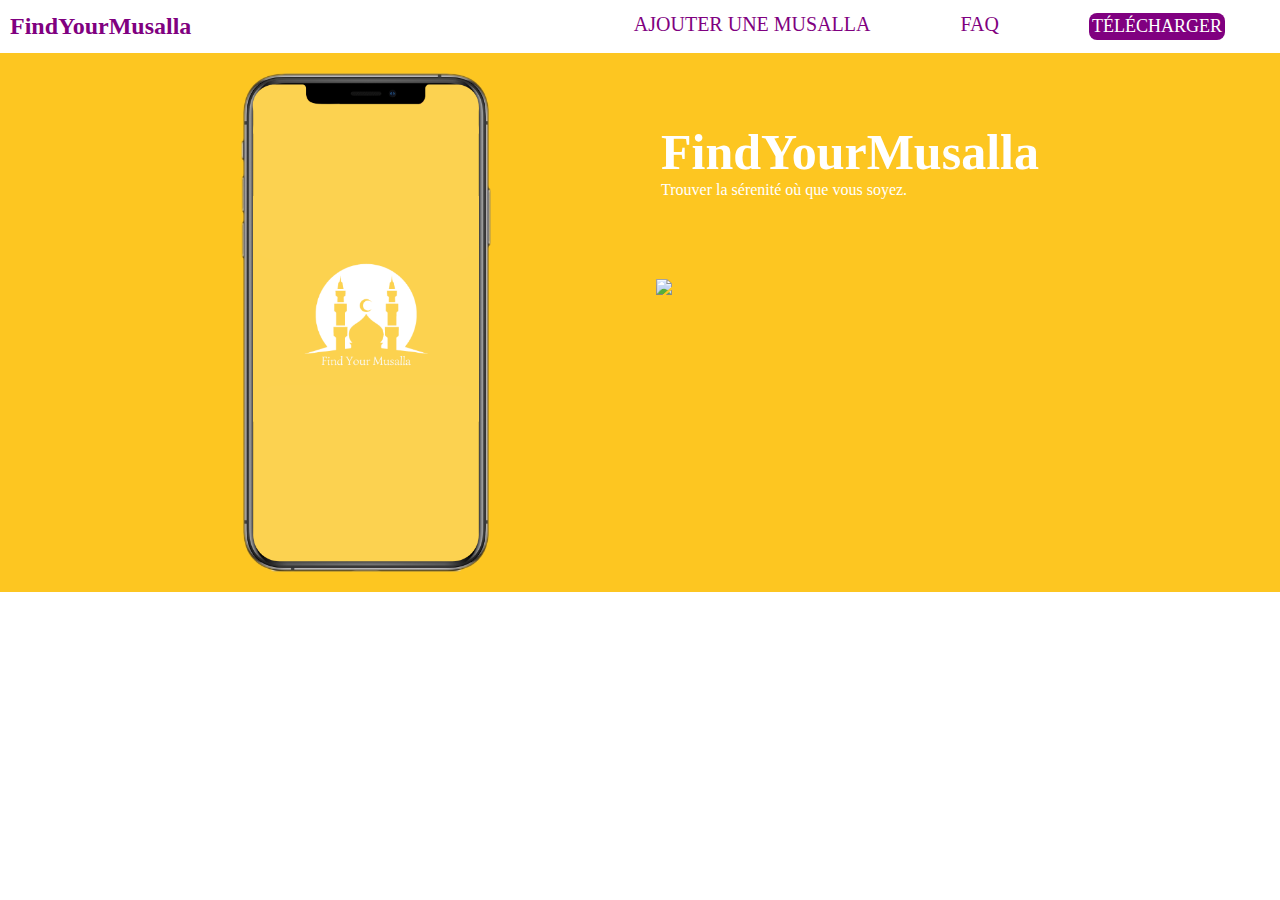
==== index.html @ bbc913bd "Add files via upload" ====
<!DOCTYPE html>
<html lang="en">
<head>
    <meta charset="UTF-8">
    <meta name="viewport" content="width=device-width, initial-scale=1.0">
    <title>FindYourMusalla</title>
    <link rel="stylesheet" href="styles.css">
    <link rel="preconnect" href="https://fonts.googleapis.com">
    <link rel="preconnect" href="https://fonts.gstatic.com" crossorigin>
    <link href="https://fonts.googleapis.com/css2?family=Kanit:ital@1&family=Noto+Sans+JP:wght@500&family=Ubuntu&display=swap" rel="stylesheet">
    <link rel="preconnect" href="https://fonts.googleapis.com">
<link rel="preconnect" href="https://fonts.gstatic.com" crossorigin>
<link href="https://fonts.googleapis.com/css2?family=Ubuntu:wght@500&display=swap" rel="stylesheet">
<link rel="stylesheet" href="https://cdnjs.cloudflare.com/ajax/libs/font-awesome/4.7.0/css/font-awesome.min.css">
</head>
<body>
    <nav id="nav">
        <h3>FindYourMusalla</h3>
        <ul>
           
        

            <li>
                <a href="#accueil">Ajouter une musalla</a>
              
            </li>
            <li>
                <a href="devis">FAQ</a>
              
            </li>
            
           <li>
                <a id="download">Télécharger</a>
              
            </li>
        
           
        </ul>
        <div id="icons"></div>
    </nav>

    <div id="main-content">
      
        <img src="iph-cutout.png" alt="Description of your image" width="200" height="400">
        <div id="sub-mc">
            <h3>FindYourMusalla</h3>
            <p>Trouver la sérenité où que vous soyez.</p>
                <a href=""><img id="bn" src="https://developer.apple.com/assets/elements/badges/download-on-the-app-store.svg"/></a>
            </div>
        </div>

    </div>
    
<footer>
   
</footer>
<script src="script.js"></script>
</body>
---- styles.css ----
*{
    padding: 0;
    margin: 0;
}
body,html {
    overflow-x:hidden;
    text-decoration: none;
    scroll-behavior: smooth;
    
    }

html.no-scroll {
        overflow: hidden !important; 
        text-decoration: none;
        scroll-behavior: smooth;
    }

body.no-scroll {
    overflow: hidden !important; 
    text-decoration: none;
    scroll-behavior: smooth;
}

/***************** NAVBAR ******************/
.logo{
   height:160px;
   width:auto;
}


li{
    list-style: none;
   
}

nav a,
nav a:visited{
    color:purple;
    text-decoration: none;
    text-transform: uppercase;
    display: block;
}

a:hover{
   text-decoration: underline;
   transition: 0.5s;
   color: rgb(67, 0, 67);
}

#download{
    background-color: purple;
    border-radius:8px ;
    border: 4px purple;
    color:white;
    font-size: 18px;
    padding: 3px;
}

#download:hover{
    background-color: white;
    border-radius:8px ;
    color:purple;
    font-size: 18px;
    text-decoration: none;
    transition: 500ms;

}

nav {
    position: sticky; /* Make the header sticky */
    top: 0; /* Stick to the top of the viewport */
    background:#ffffff;
    display: flex;
    justify-content: space-between;
    align-items:center;
    padding: 10px;
    font-size: 20px;
    font-family: "Futura" ;
    color:purple;
}

nav h3 {
    font-size: 24px; /* Adjust the default font size as needed */
    color:purple
}


nav ul {
    display: flex;
    justify-content: space-between;
    margin-right: 0;

}

nav li {
    padding: 3px 45px; /* Adjust the second value (right/left padding) as needed */
}

 #num{
    display: none;
    cursor:pointer;
}



#icons{
    cursor:pointer;
    display: none;
    z-index: 10;
    font-size: 25px;
}

@media (max-width:900px){
    #icons{
        display: block;
    }
    #icons:before{
        content:"\2630" ;
    }
    #icons.actived::before {
        content: "\2715"; /* Cross icon */
       
    }
    
    #num.activ{
        display: block;

    }

    
    nav{
        height:100px;
    }

    nav h3{
        font-size: 21px;
    }
  

    nav ul{
        position: fixed;
        left: -100%;
        top:0;
        flex-direction: column;
        background: white;
        width: 100%;
        height:100%;
        text-align: center;
        transition: 0.25s;
        justify-content: center;
       
    }
    nav ul.active {
        left: 0;
    }
    nav li{
        padding: 10px 0;
        
    }
    nav li:hover{
        background: purple;
    }
    nav a :hover{
        color: white;
    }
    nav.active ul{
        left:0;

    }
    nav{
        font-size: 23px;
    }

    nav a,
    nav a:visited, nav p{
        color: purple;
    }

    #download{
        background-color: white;
        color: purple;
        font-size: 23px;
    }
    
    #bn.active{
    display: none;
}

}



#main-content {
  
    padding: 20px;
    background-color: #fdc621;
    display: flex;
    align-items: flex-start;
    justify-content: center;
}



#sub-mc {
   position: relative;
    z-index: 1; /* Ensure the text is above the circle */
}

#main-content h3 {
    font-size: 50px;
    color: white;
    margin-left: 20px; /* Add margin for spacing */
    font-family: "Futura";
}

#main-content p {
    font-size: medium;
    color: white;
    margin-left: 20px; /* Add margin for spacing */
    font-family: "Futura";
}

#main-content img {
    width: 250px; /* Adjust width as needed */
    height: auto; /* Maintain aspect ratio */
}


#sub-mc {
    display: inline-block;
    padding-top: 50px;
    padding-left: 150px;
}

#bn {
    padding-top: 80px;
    padding-left: 15px;
    width: 150px;
    height: 50px;
  }
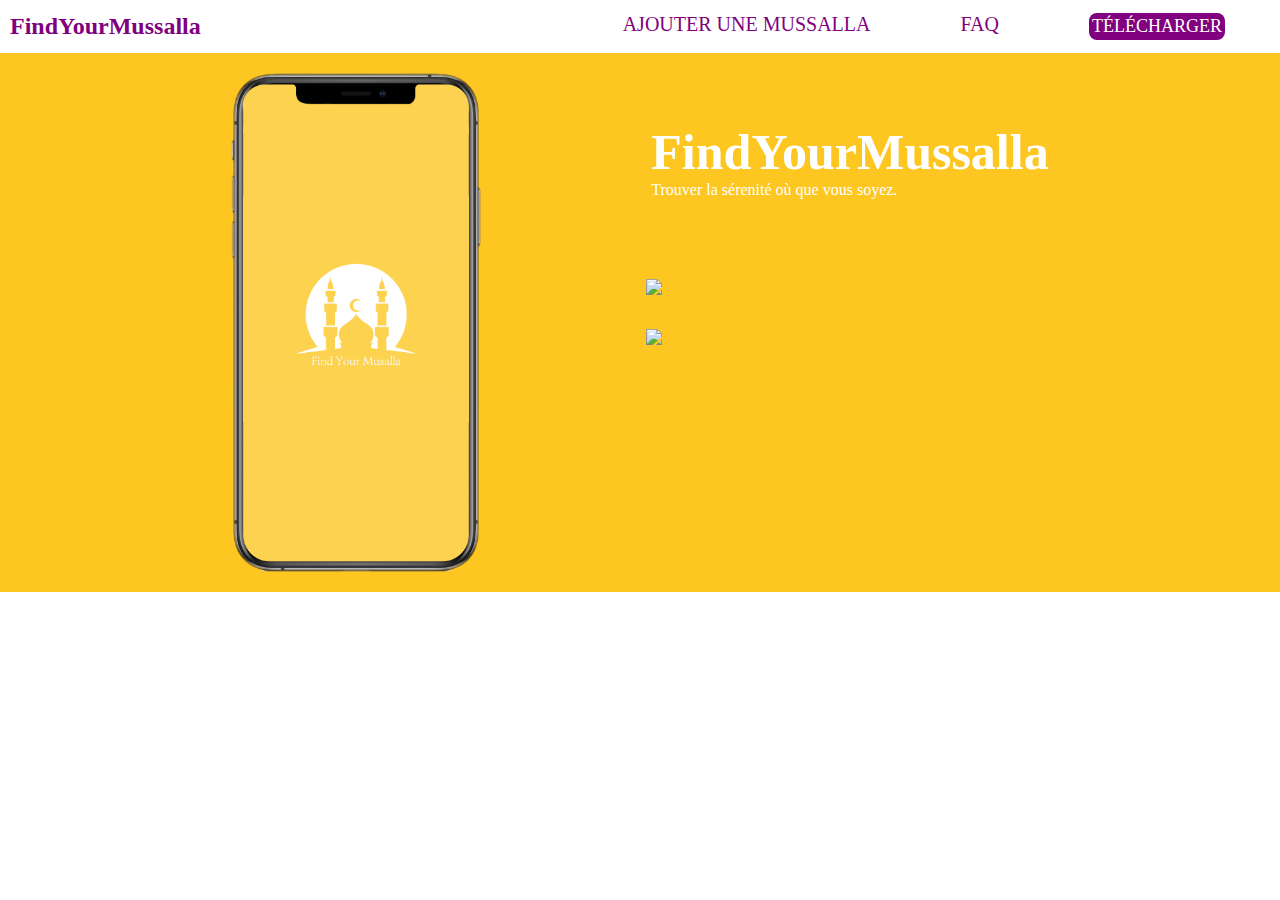
==== commit 0bee51d5: "Update index.html" ====
--- a/index.html
+++ b/index.html
@@ -15,13 +15,13 @@
 </head>
 <body>
     <nav id="nav">
-        <h3>FindYourMusalla</h3>
+        <h3>FindYourMussalla</h3>
         <ul>
            
         
 
             <li>
-                <a href="#accueil">Ajouter une musalla</a>
+                <a href="#accueil">Ajouter une mussalla</a>
               
             </li>
             <li>
@@ -43,10 +43,12 @@
       
         <img src="iph-cutout.png" alt="Description of your image" width="200" height="400">
         <div id="sub-mc">
-            <h3>FindYourMusalla</h3>
+            <h3>FindYourMussalla</h3>
             <p>Trouver la sérenité où que vous soyez.</p>
+            <div id="subi">
                 <a href=""><img id="bn" src="https://developer.apple.com/assets/elements/badges/download-on-the-app-store.svg"/></a>
-            </div>
+               <img id="bn2" src="https://assets-global.website-files.com/65534b324e87f7b0282adbc6/65a6fa3ffe023cf54b771f1a_google-play.svg"/>
+               </div>
         </div>
 
     </div>
--- a/styles.css
+++ b/styles.css
@@ -110,6 +110,99 @@
     font-size: 25px;
 }
 
+/****************** Maincontent ******************/
+
+
+#main-content {
+    padding: 20px;
+    background-color: #fdc621;
+    display: flex;
+    align-items: flex-start;
+    justify-content: center;
+}
+
+
+
+#sub-mc {
+   position: relative;
+}
+
+#main-content h3 {
+    font-size: 50px;
+    color: white;
+    margin-left: 20px; /* Add margin for spacing */
+    font-family: "Futura";
+}
+
+#main-content p {
+    font-size: medium;
+    color: white;
+    margin-left: 20px; /* Add margin for spacing */
+    font-family: "Futura";
+}
+
+#main-content img {
+    width: 250px; /* Adjust width as needed */
+    height: auto; /* Maintain aspect ratio */
+}
+
+
+#sub-mc {
+    display: inline-block;
+    padding-top: 50px;
+    padding-left: 150px;
+}
+#subi{
+    display: grid;
+}
+#bn {
+    padding-top: 80px;
+    padding-left: 15px;
+    width: 150px;
+    height: 50px;
+  }
+
+  #bn2 {
+    padding-top: 30px;
+    padding-left: 15px;
+    width: 150px;
+    height: 50px;
+  }
+
+
+
+
+
+
+
+
+
+
+
+
+
+
+
+
+
+
+
+
+
+
+
+
+
+
+
+
+
+
+
+
+
+/****************** MediaScreen ******************/
+
 @media (max-width:900px){
     #icons{
         display: block;
@@ -129,7 +222,7 @@
 
     
     nav{
-        height:100px;
+        height:80px;
     }
 
     nav h3{
@@ -185,59 +278,43 @@
     #bn.active{
     display: none;
 }
-
-}
-
-
+#bn2.active{
+    display: none;
+}
 
 #main-content {
-  
-    padding: 20px;
-    background-color: #fdc621;
-    display: flex;
-    align-items: flex-start;
-    justify-content: center;
-}
-
-
+    padding: 10px; /* Adjust padding for smaller screens */
+}
 
 #sub-mc {
-   position: relative;
-    z-index: 1; /* Ensure the text is above the circle */
-}
-
-#main-content h3 {
-    font-size: 50px;
-    color: white;
-    margin-left: 20px; /* Add margin for spacing */
-    font-family: "Futura";
-}
-
+    padding-top: 20px; /* Adjust spacing for smaller screens */
+    padding-left: 24px; /* Adjust spacing for smaller screens */
+}
+
+
+
+#main-content h3{
+    font-size: 23px; /* Adjust text size for smaller screens */
+    margin-left: 10px; /* Adjust margin for smaller screens */
+}
 #main-content p {
-    font-size: medium;
-    color: white;
-    margin-left: 20px; /* Add margin for spacing */
-    font-family: "Futura";
-}
-
-#main-content img {
-    width: 250px; /* Adjust width as needed */
-    height: auto; /* Maintain aspect ratio */
-}
-
-
-#sub-mc {
-    display: inline-block;
-    padding-top: 50px;
-    padding-left: 150px;
-}
-
-#bn {
-    padding-top: 80px;
-    padding-left: 15px;
-    width: 150px;
-    height: 50px;
-  }
-
-
-
+    font-size: 14px; /* Adjust text size for smaller screens */
+    margin-left: 10px; /* Adjust margin for smaller screens */
+}
+
+#bn, #bn2 {
+    padding-top: 20px; /* Adjust spacing for smaller screens */
+    padding-left: 10px; /* Adjust spacing for smaller screens */
+    width: 120px; /* Adjust button size for smaller screens */
+    height: 40px; /* Adjust button size for smaller screens */
+}
+
+#main-content img{
+    width: 125px;
+   
+}
+
+
+}
+
+
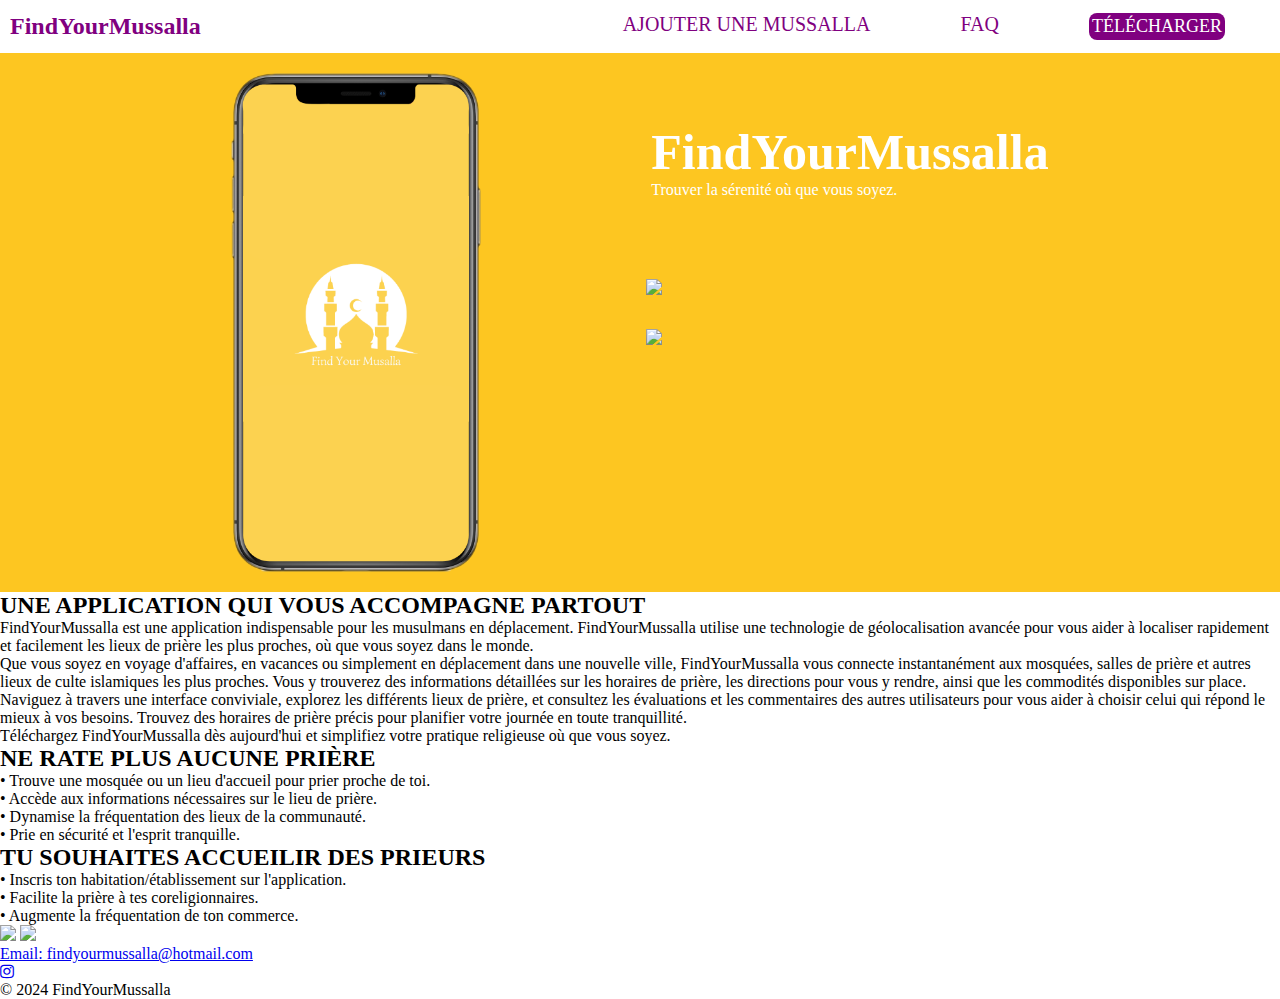
==== commit d0d883d0: "Update index.html" ====
--- a/index.html
+++ b/index.html
@@ -52,9 +52,62 @@
         </div>
 
     </div>
+
+
+
+    <div id="Rprem">
+        <h2> UNE APPLICATION QUI VOUS ACCOMPAGNE PARTOUT</h2>
+        <p>FindYourMussalla est une application indispensable pour les musulmans en déplacement. FindYourMussalla utilise une technologie de géolocalisation avancée pour vous aider à localiser rapidement et facilement les lieux de prière les plus proches, où que vous soyez dans le monde.</p>
+
+          <p>  Que vous soyez en voyage d'affaires, en vacances ou simplement en déplacement dans une nouvelle ville, FindYourMussalla vous connecte instantanément aux mosquées, salles de prière et autres lieux de culte islamiques les plus proches. Vous y trouverez des informations détaillées sur les horaires de prière, les directions pour vous y rendre, ainsi que les commodités disponibles sur place.</p>
+            
+            <p>Naviguez à travers une interface conviviale, explorez les différents lieux de prière, et consultez les évaluations et les commentaires des autres utilisateurs pour vous aider à choisir celui qui répond le mieux à vos besoins. Trouvez des horaires de prière précis pour planifier votre journée en toute tranquillité.</p>
+            
+            <p><a>Téléchargez FindYourMussalla dès aujourd'hui et simplifiez votre pratique religieuse où que vous soyez.</a></p>
+
+
+        
+    </div>
+
+
+
+
+
+
+
+    <div id="prem">
+        <div class="content">
+            <h2><i class="fa-solid fa-magnifying-glass"></i> NE RATE PLUS AUCUNE PRIÈRE</h2>
+            <p>• Trouve une mosquée ou un lieu d'accueil pour prier proche de toi.</p>
+            <p>• Accède aux informations nécessaires sur le lieu de prière.</p>
+            <p>• Dynamise la fréquentation des lieux de la communauté.</p>
+            <p>• Prie en sécurité et l'esprit tranquille.</p>
+            <h2 class="titre2"><i class="fa-solid fa-mosque"></i></i> TU SOUHAITES ACCUEILIR DES PRIEURS</h2>
+            <p>• Inscris ton habitation/établissement sur l'application.</p>
+            <p>• Facilite la prière à tes coreligionnaires.</p>
+            <p>• Augmente la fréquentation de ton commerce.</p>
+           
+        </div>
+        <img class="img1" src="iph1.png">
+        <img class="img1" src="iph2.png">
+    </div>
     
-<footer>
-   
-</footer>
+    
+    <footer>
+        <div class="contact-info">
+            <a href="mailto:depannage.express59@gmail.com" class="mail">Email: findyourmussalla@hotmail.com</a>
+            
+        </div>
+        
+        <div class="social-media">
+            <a href="#" class="social-icon" target="_blank" ><i class="fa fa-instagram"></i></i></a>
+           
+    
+        <div class="copyright">
+            &copy; 2024 FindYourMussalla
+        </div>
+    </footer>
+
+<script src="https://kit.fontawesome.com/6d7557d03a.js" crossorigin="anonymous"></script>
 <script src="script.js"></script>
 </body>
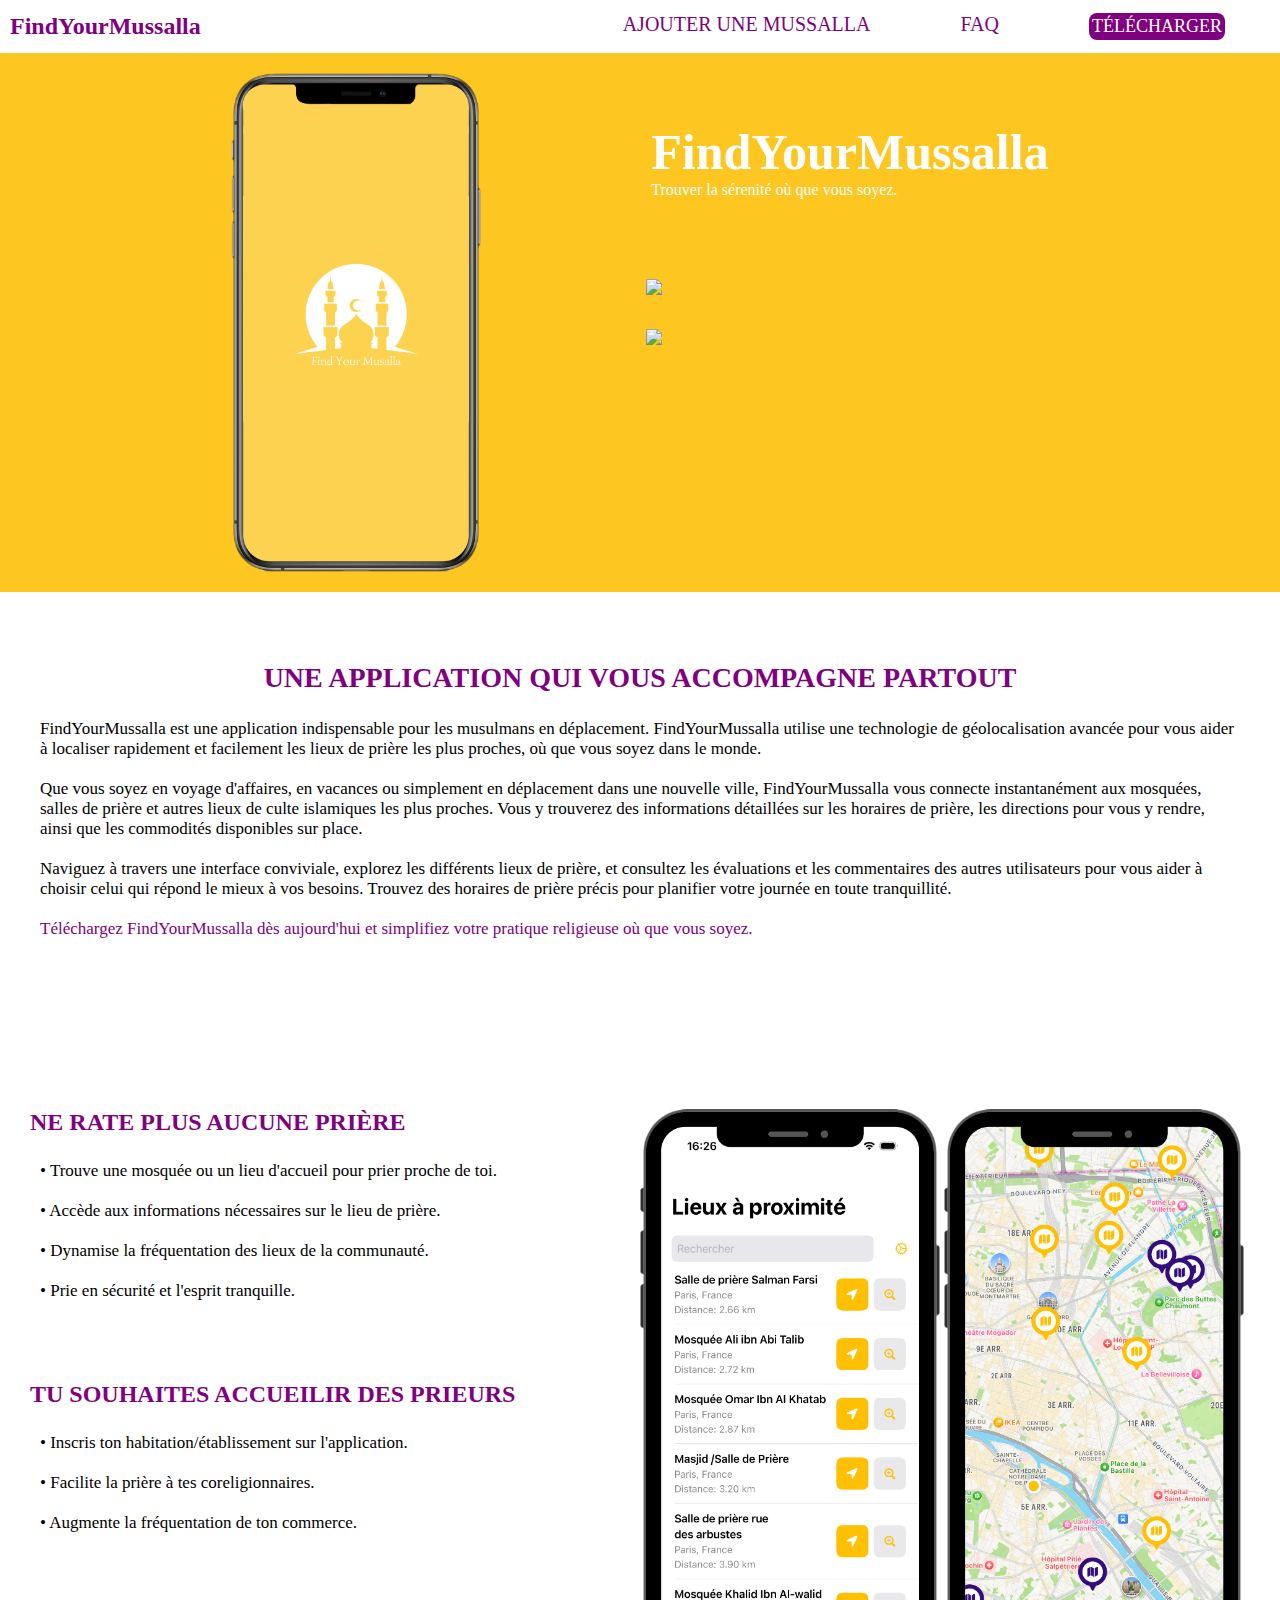
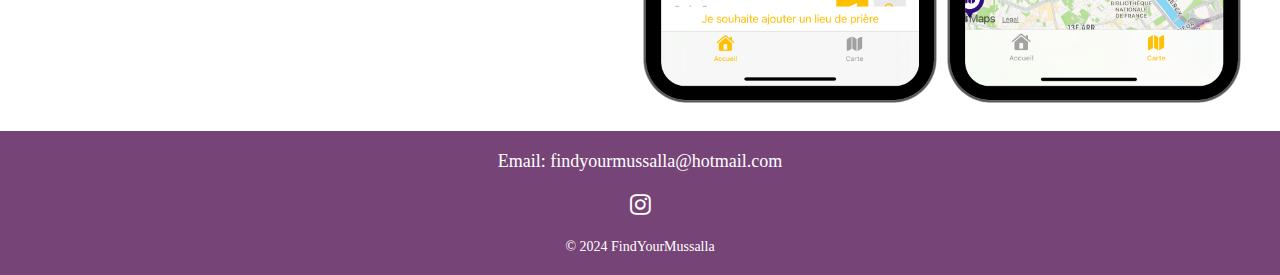
==== commit 2b77310f: "Update index.html" ====
--- a/index.html
+++ b/index.html
@@ -21,7 +21,7 @@
         
 
             <li>
-                <a href="#accueil">Ajouter une mussalla</a>
+                <a href="AUS.html" target="_blank">Ajouter une mussalla</a>
               
             </li>
             <li>
--- a/styles.css
+++ b/styles.css
@@ -169,31 +169,128 @@
     height: 50px;
   }
 
-
-
-
-
-
-
-
-
-
-
-
-
-
-
-
-
-
-
-
-
-
-
-
-
-
+  /*************** 1 *******************/
+  
+  #Rprem{
+    padding: 30px;
+    padding-top: 70px;
+  }
+
+#Rprem h2{
+    color: purple;
+    font-family: "Futura";
+    padding-bottom: 15px;
+    font-size: 28px;
+    display: flex;
+    flex-direction: column;
+    align-items: center; /* Centrer le contenu horizontalement */
+    
+}
+
+#Rprem p{
+    padding: 10px;
+    font-family: "Avenir";
+    font-size: 17px;
+}
+
+
+#Rprem a {
+    color: purple;
+}
+
+#Rprem a:hover {
+    text-decoration: underline;
+    color: purple;
+}
+
+  /*************** 2 *******************/
+  
+  #prem{
+    padding: 30px;
+    padding-top: 130px;
+    overflow: hidden; /* Clear floats */
+  }
+
+#prem h2{
+    color: purple;
+    font-family: "Futura";
+    padding-bottom: 15px;
+    font-size: 24px;
+}
+
+#prem p{
+    padding: 10px;
+    font-family: "Avenir";
+    font-size: 17px;
+}
+
+
+.content {
+    float: left; /* Float the content to the left */
+    width: 50%; /* Adjust the width as needed */
+}
+
+.img1 {
+    width: 300px; /* Adjust width as needed */
+    height: auto; /* Maintain aspect ratio */
+}
+
+.titre2{
+    padding-top: 70px;
+}
+
+
+/***************** FOOTER ******************/
+footer {
+    background-color: rgb(119, 68, 119); /* Background color for the footer */
+    color: #fff; /* Text color */
+    padding: 20px; /* Spacing around the content */
+    text-align: center; /* Center-align the content */
+    margin-top: -0.5%;
+}
+
+/* Style for the contact information */
+.contact-info {
+    font-size: 18px; /* Font size for contact information */
+    font-family: "Futura";
+    color: white;
+}
+
+/* Style for the email link */
+.contact-info a {
+    color: #fff; /* Link text color */
+    text-decoration: none; /* Remove underlines from links */
+}
+.contact-info a:hover {
+    color: #007bff(176, 176, 231); /* Link text color */
+    text-decoration: underline; /* Remove underlines from links */
+}
+
+/* Style for social media links */
+.social-media {
+    margin-top: 20px; /* Spacing above social media icons */
+}
+
+/* Style for individual social media icons */
+.social-icon {
+    display: inline-block; /* Display icons in a row */
+    margin: 0 10px; /* Spacing between icons */
+    font-size: 24px; 
+    text-decoration: none; /* Remove underlines from icons */
+    color: white; 
+}
+
+/* Style for the copyright notice */
+.copyright {
+    margin-top: 20px; /* Spacing above the copyright notice */
+    font-size: 14px; /* Font size for copyright text */
+}
+
+/* Style for hover effect on social media icons (change color on hover) */
+
+.social-icon:hover {
+    color: black;
+}
 
 
 
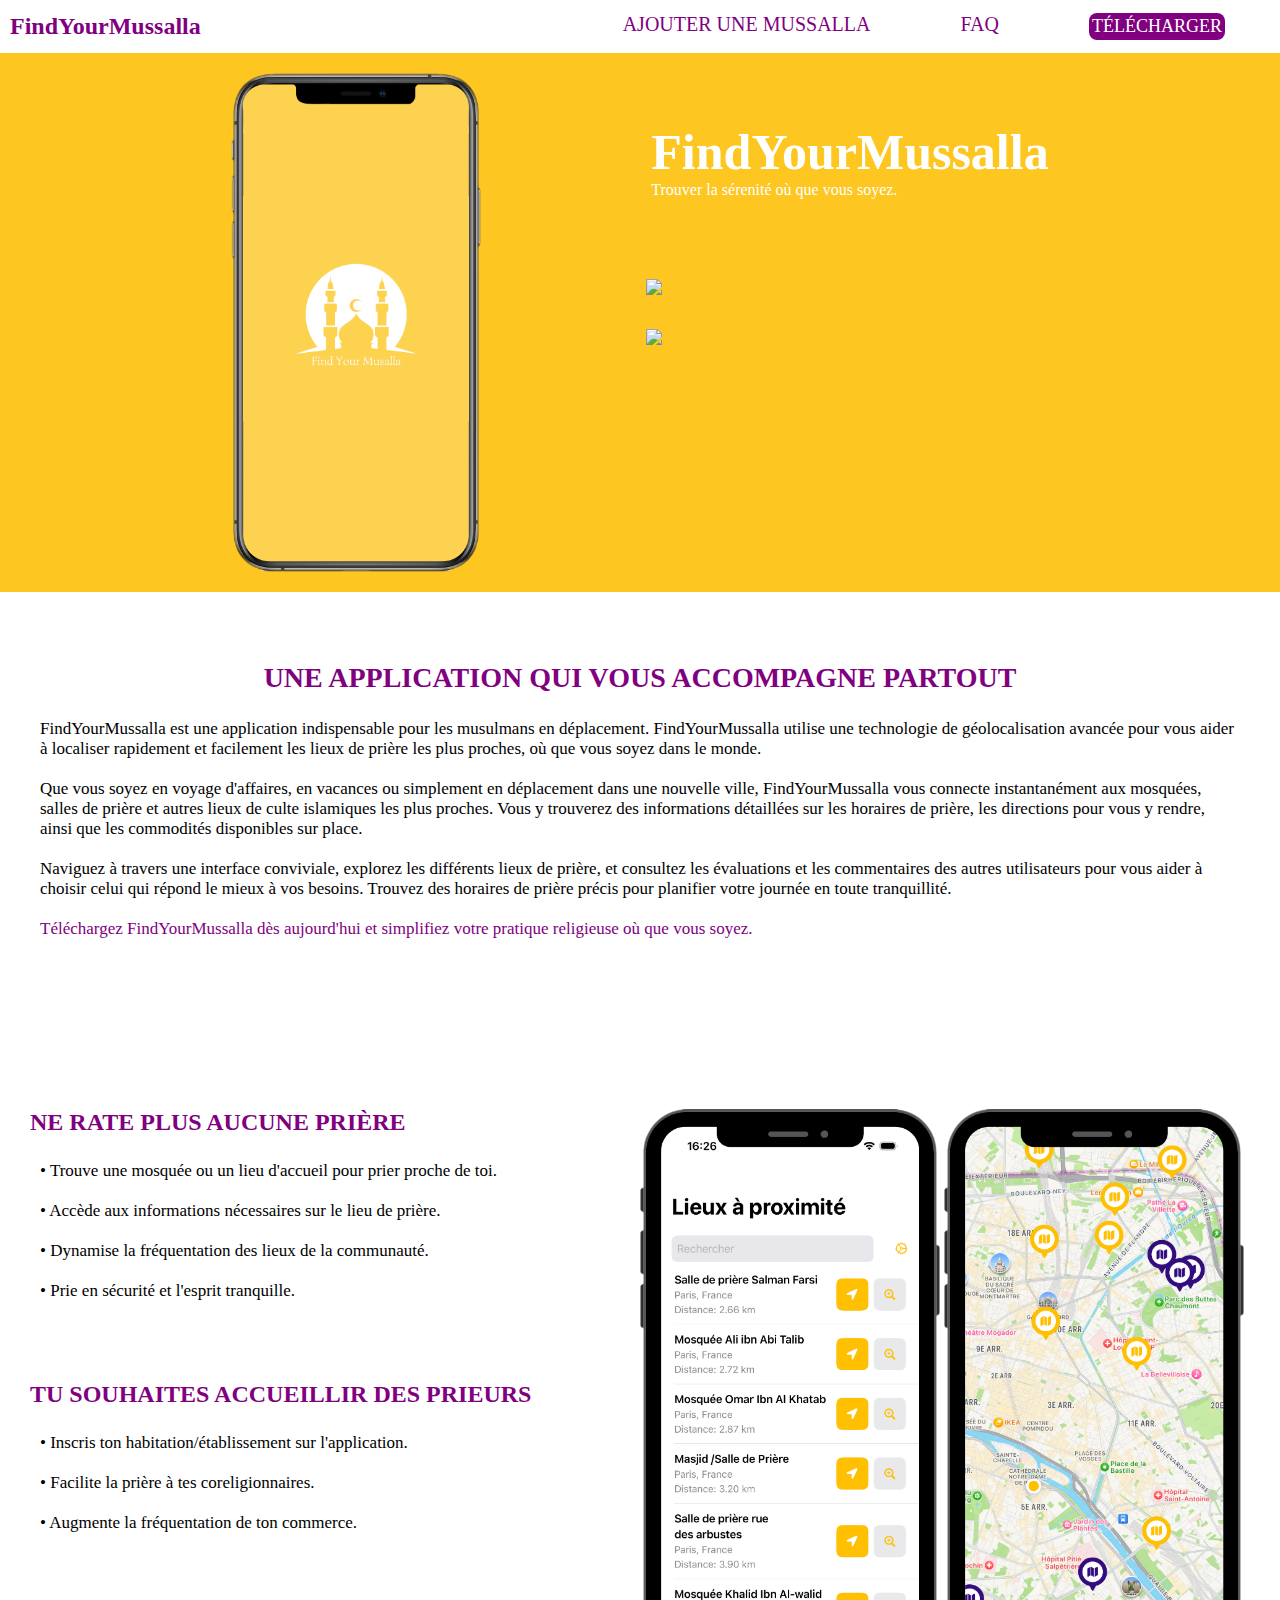
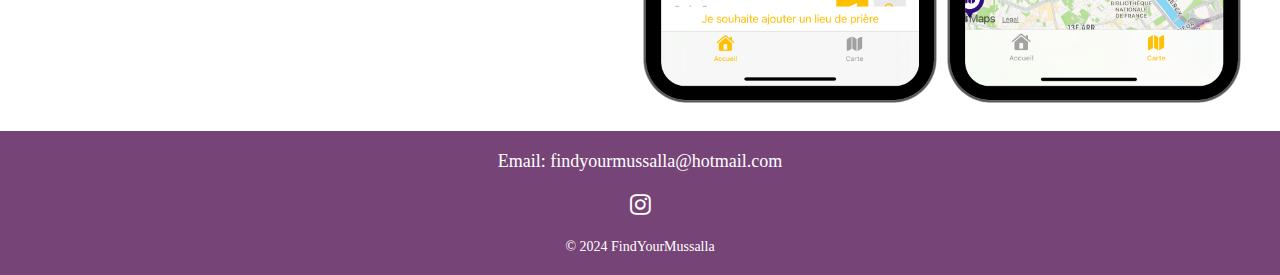
==== commit faa07e84: "Update index.html" ====
--- a/index.html
+++ b/index.html
@@ -30,7 +30,7 @@
             </li>
             
            <li>
-                <a id="download">Télécharger</a>
+                <a href=# id="download">Télécharger</a>
               
             </li>
         
@@ -82,7 +82,7 @@
             <p>• Accède aux informations nécessaires sur le lieu de prière.</p>
             <p>• Dynamise la fréquentation des lieux de la communauté.</p>
             <p>• Prie en sécurité et l'esprit tranquille.</p>
-            <h2 class="titre2"><i class="fa-solid fa-mosque"></i></i> TU SOUHAITES ACCUEILIR DES PRIEURS</h2>
+            <h2 class="titre2"><i class="fa-solid fa-mosque"></i></i> TU SOUHAITES ACCUEILLIR DES PRIEURS</h2>
             <p>• Inscris ton habitation/établissement sur l'application.</p>
             <p>• Facilite la prière à tes coreligionnaires.</p>
             <p>• Augmente la fréquentation de ton commerce.</p>
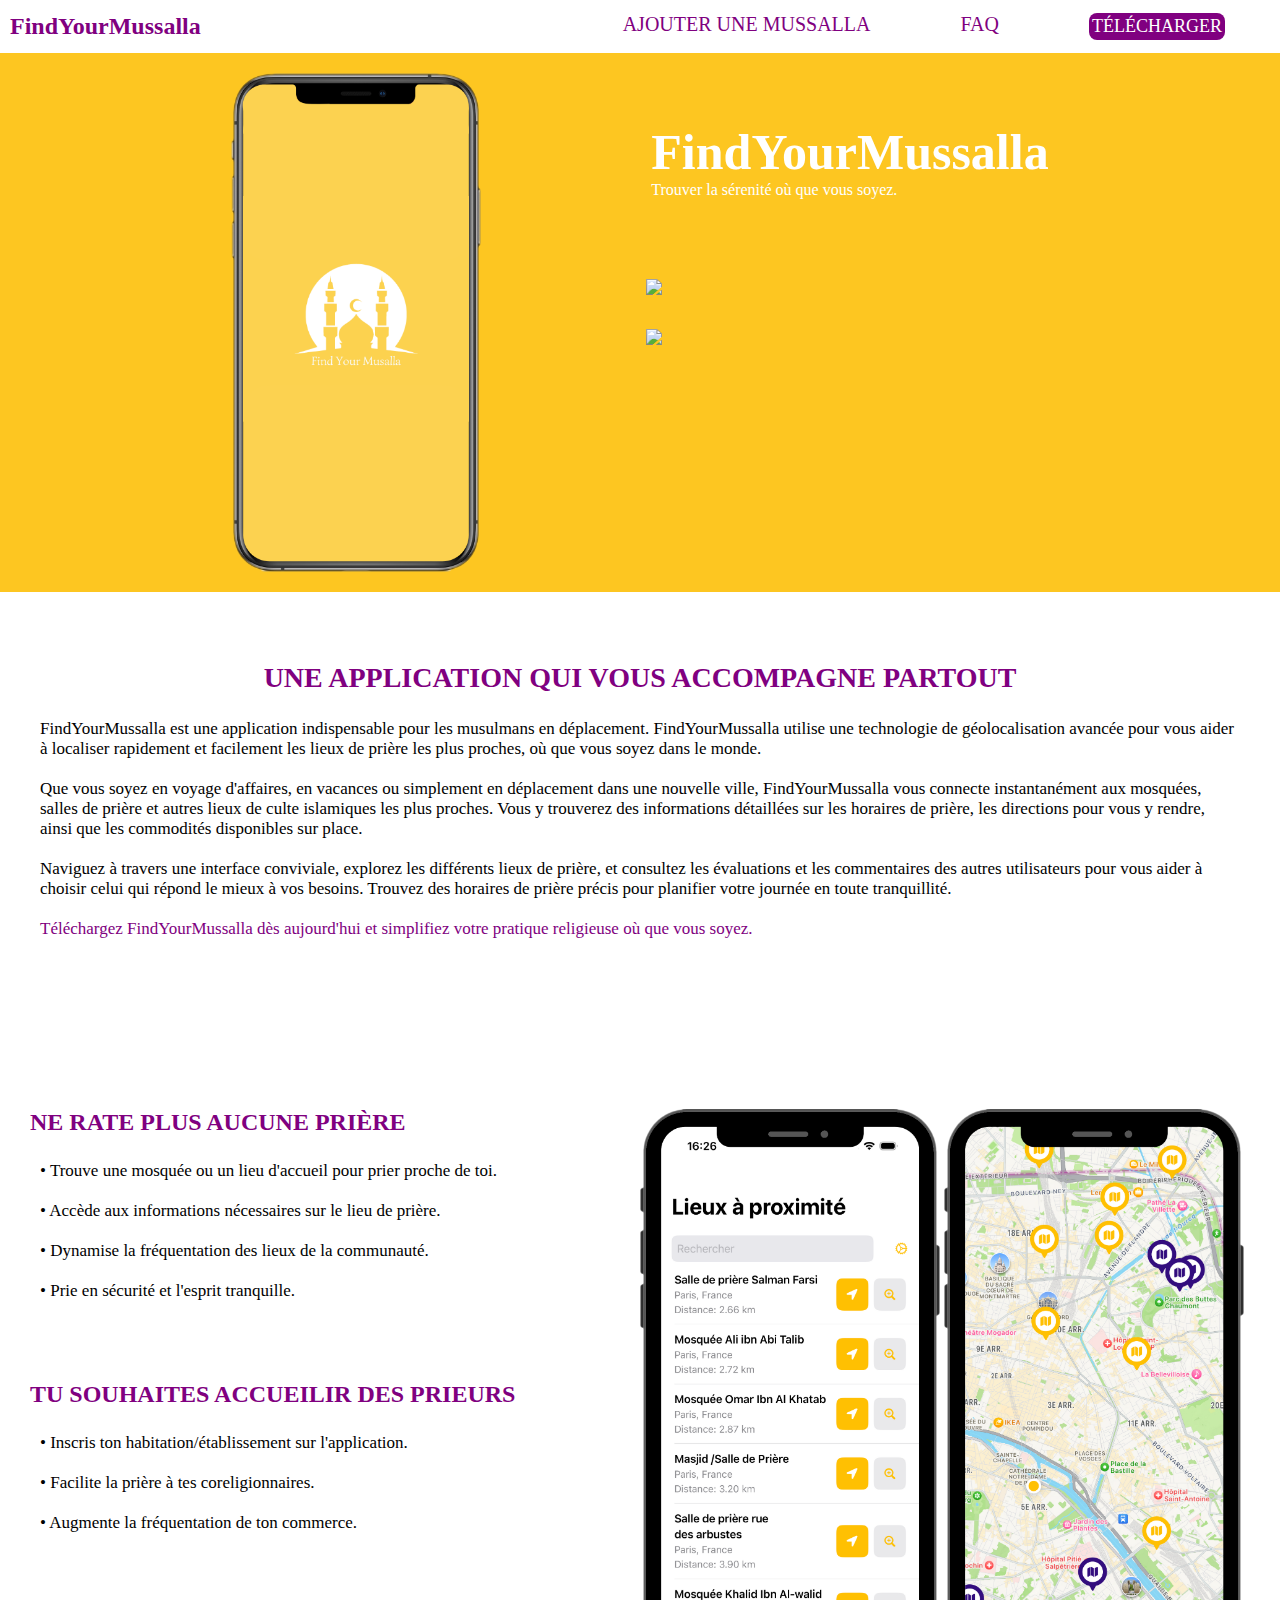
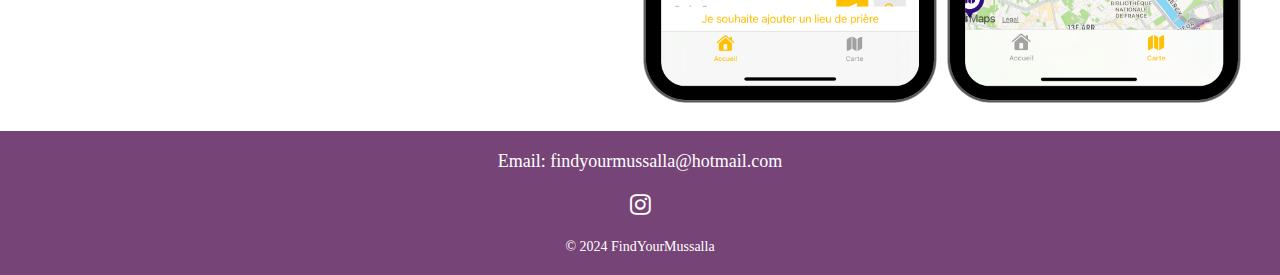
==== commit c654f144: "Update index.html" ====
--- a/index.html
+++ b/index.html
@@ -21,16 +21,16 @@
         
 
             <li>
-                <a href="AUS.html" target="_blank">Ajouter une mussalla</a>
+                <a href="AUS.html">Ajouter une mussalla</a>
               
             </li>
             <li>
-                <a href="devis">FAQ</a>
+                <a href="FAQ.html">FAQ</a>
               
             </li>
             
            <li>
-                <a href=# id="download">Télécharger</a>
+                <a id="download">Télécharger</a>
               
             </li>
         
@@ -63,7 +63,7 @@
             
             <p>Naviguez à travers une interface conviviale, explorez les différents lieux de prière, et consultez les évaluations et les commentaires des autres utilisateurs pour vous aider à choisir celui qui répond le mieux à vos besoins. Trouvez des horaires de prière précis pour planifier votre journée en toute tranquillité.</p>
             
-            <p><a>Téléchargez FindYourMussalla dès aujourd'hui et simplifiez votre pratique religieuse où que vous soyez.</a></p>
+            <p><a>Téléchargez FindYourMussalla dès aujourd'hui<span> et simplifiez votre pratique religieuse où que vous soyez</span>.</a></p>
 
 
         
@@ -82,7 +82,7 @@
             <p>• Accède aux informations nécessaires sur le lieu de prière.</p>
             <p>• Dynamise la fréquentation des lieux de la communauté.</p>
             <p>• Prie en sécurité et l'esprit tranquille.</p>
-            <h2 class="titre2"><i class="fa-solid fa-mosque"></i></i> TU SOUHAITES ACCUEILLIR DES PRIEURS</h2>
+            <h2 class="titre2"><i class="fa-solid fa-mosque"></i></i> TU SOUHAITES ACCUEILIR DES PRIEURS</h2>
             <p>• Inscris ton habitation/établissement sur l'application.</p>
             <p>• Facilite la prière à tes coreligionnaires.</p>
             <p>• Augmente la fréquentation de ton commerce.</p>
